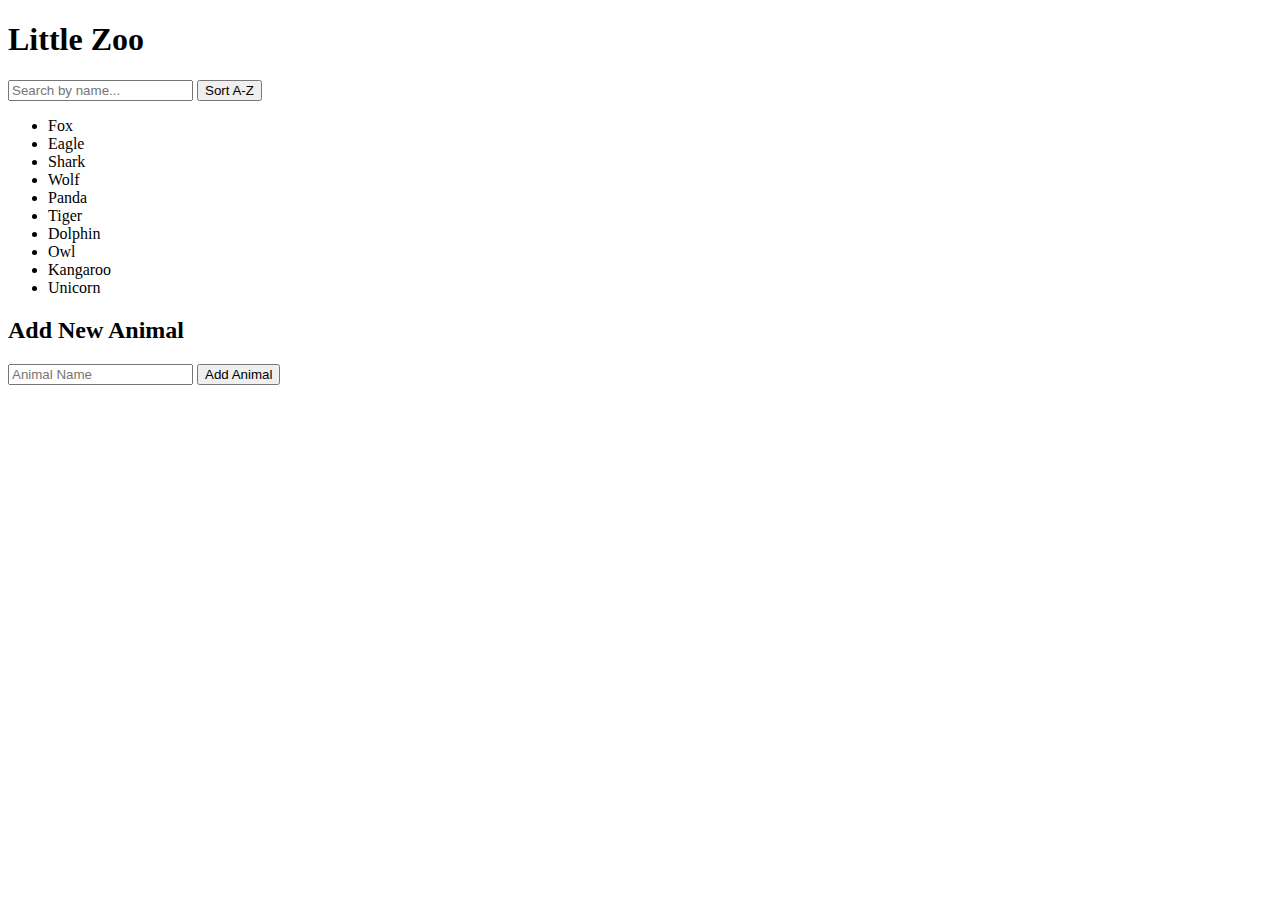
==== 06_week/06_exercise/little_zoo/index.html @ 3ef97644 "add little zoo first solution without objects" ====
<!DOCTYPE html>
<html lang="en">
  <head>
    <meta charset="UTF-8" />
    <meta name="viewport" content="width=device-width, initial-scale=1.0" />
    <title>Little Zoo</title>
    <link rel="stylesheet" href="style.css" />
  </head>
  <body>
    <div class="container">
      <h1>Little Zoo</h1>

      <!-- Search & Filter Section -->
      <div class="controls">
        <input type="text" id="searchAnimal" placeholder="Search by name..." />
        <!--         <select id="filterType">
          <option value="All">All Types</option>
          <option value="Mammal">Mammal</option>
          <option value="Bird">Bird</option>
          <option value="Reptile">Reptile</option>
          <option value="Amphibian">Amphibian</option>
          <option value="Fish">Fish</option>
        </select> -->
        <button id="sortAnimals">Sort A-Z</button>
      </div>

      <!-- Animal List Display -->
      <ul id="animalList">
        List will be here
      </ul>

      <!-- Add New Animal Form -->
      <div class="add-animal">
        <h2>Add New Animal</h2>
        <input type="text" id="newAnimalName" placeholder="Animal Name" />
        <!--        <select id="newAnimalType">
          <option value="" disabled selected>Select Type</option>
          <option value="Mammal">Mammal</option>
          <option value="Bird">Bird</option>
          <option value="Reptile">Reptile</option>
          <option value="Amphibian">Amphibian</option>
          <option value="Fish">Fish</option>
        </select> -->
        <button id="addAnimal">Add Animal</button>
      </div>
    </div>
    <script src="main.js"></script>
  </body>
</html>
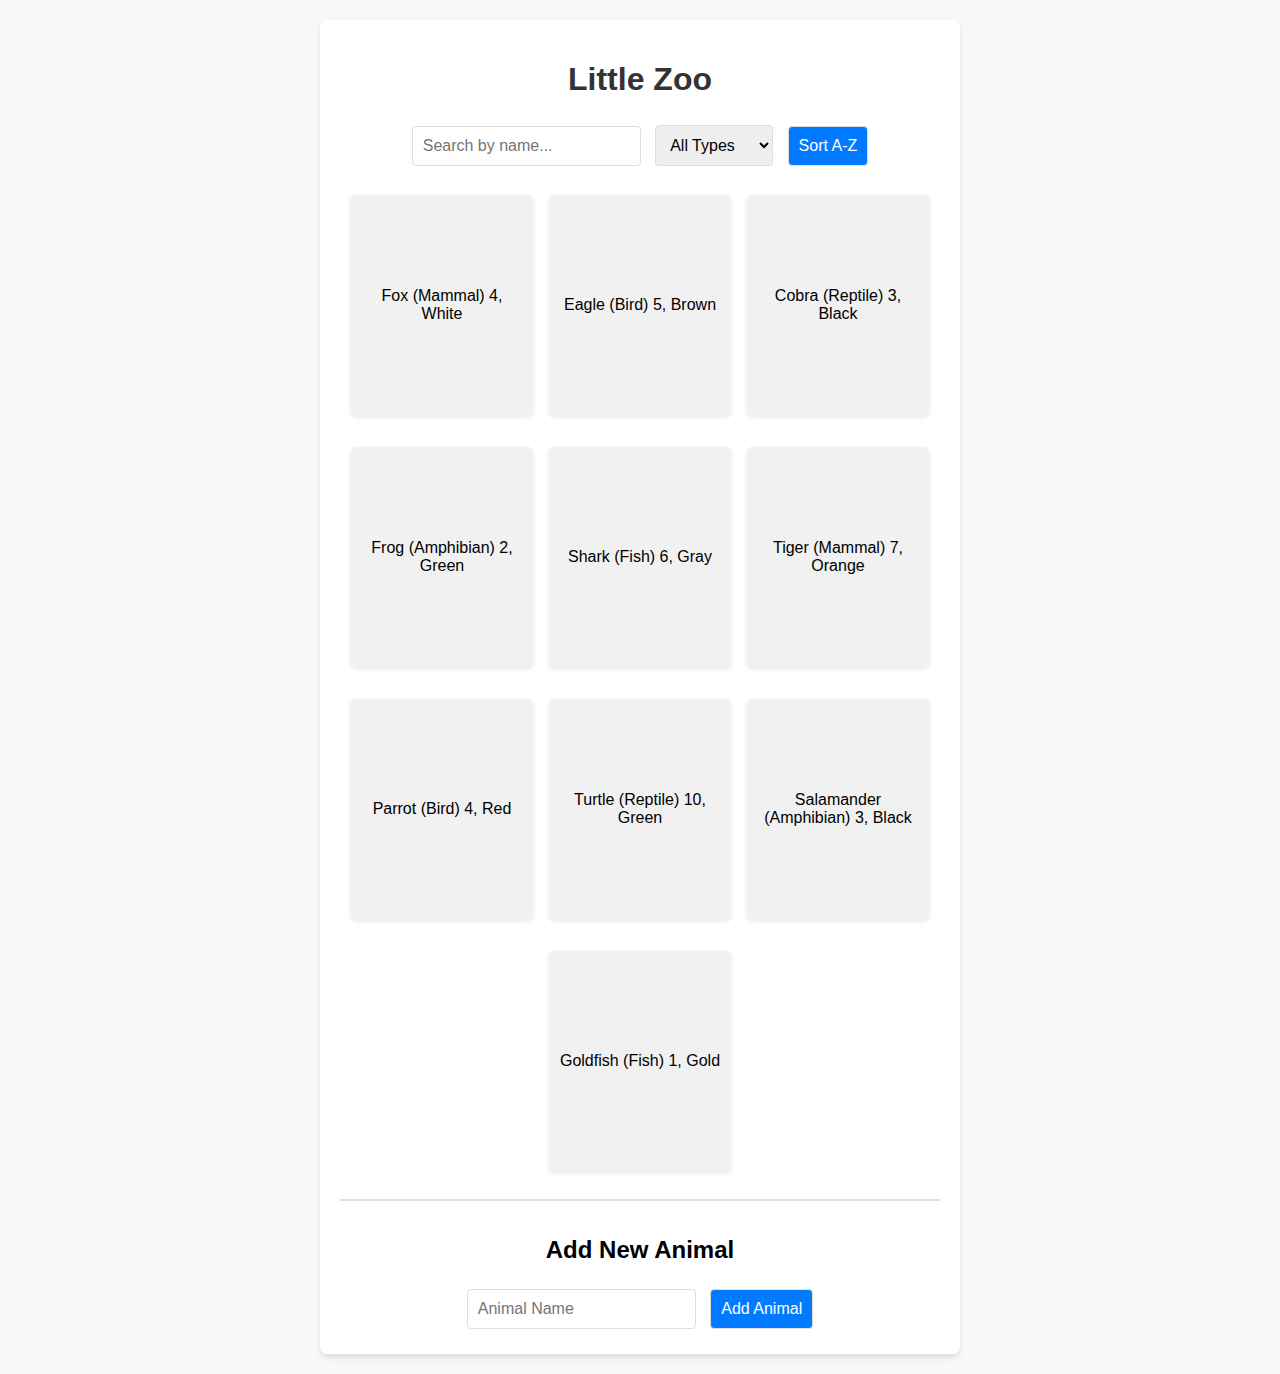
==== commit 1078cb4a: "add solution with displaying array with objects" ====
--- a/06_week/06_exercise/little_zoo/index.html
+++ b/06_week/06_exercise/little_zoo/index.html
@@ -13,14 +13,14 @@
       <!-- Search & Filter Section -->
       <div class="controls">
         <input type="text" id="searchAnimal" placeholder="Search by name..." />
-        <!--         <select id="filterType">
+        <select id="filterType">
           <option value="All">All Types</option>
           <option value="Mammal">Mammal</option>
           <option value="Bird">Bird</option>
           <option value="Reptile">Reptile</option>
           <option value="Amphibian">Amphibian</option>
           <option value="Fish">Fish</option>
-        </select> -->
+        </select>
         <button id="sortAnimals">Sort A-Z</button>
       </div>
 
--- a/06_week/06_exercise/little_zoo/style.css
+++ b/06_week/06_exercise/little_zoo/style.css
@@ -0,0 +1,92 @@
+/* General Page Styling */
+body {
+  font-family: Arial, sans-serif;
+  background-color: #f8f8f8;
+  text-align: center;
+  margin: 0;
+  padding: 20px;
+}
+
+/* Main Container */
+.container {
+  width: 80%;
+  max-width: 600px;
+  margin: auto;
+  background: white;
+  padding: 20px;
+  box-shadow: 0px 4px 6px rgba(0, 0, 0, 0.1);
+  border-radius: 8px;
+}
+
+/* Heading */
+h1 {
+  color: #333;
+}
+
+/* Controls (Search, Filter, Sort) */
+.controls {
+  margin-bottom: 15px;
+}
+
+input,
+select,
+button {
+  padding: 10px;
+  margin: 5px;
+  border: 1px solid #ddd;
+  border-radius: 4px;
+  font-size: 16px;
+}
+
+button {
+  background-color: #007bff;
+  color: white;
+  cursor: pointer;
+}
+
+button:hover {
+  background-color: #0056b3;
+}
+
+/* Animal List */
+#animalList {
+  list-style-type: none;
+  padding: 0;
+  display: flex;
+  flex-wrap: wrap;
+  justify-content: center;
+  align-items: center;
+  gap: 1rem;
+}
+
+#animalList li {
+  background: #f1f1f1;
+  margin: 8px 0;
+  padding: 10px;
+  border-radius: 5px;
+  box-shadow: 0px 2px 4px rgba(0, 0, 0, 0.1);
+  display: flex;
+  justify-content: center;
+  align-items: center;
+  width: 27%;
+  height: 200px;
+}
+
+.remove-btn {
+  background-color: #dc3545;
+  color: white;
+  border: none;
+  padding: 5px 8px;
+  cursor: pointer;
+}
+
+.remove-btn:hover {
+  background-color: #c82333;
+}
+
+/* Add New Animal Form */
+.add-animal {
+  margin-top: 20px;
+  padding-top: 15px;
+  border-top: 2px solid #ddd;
+}
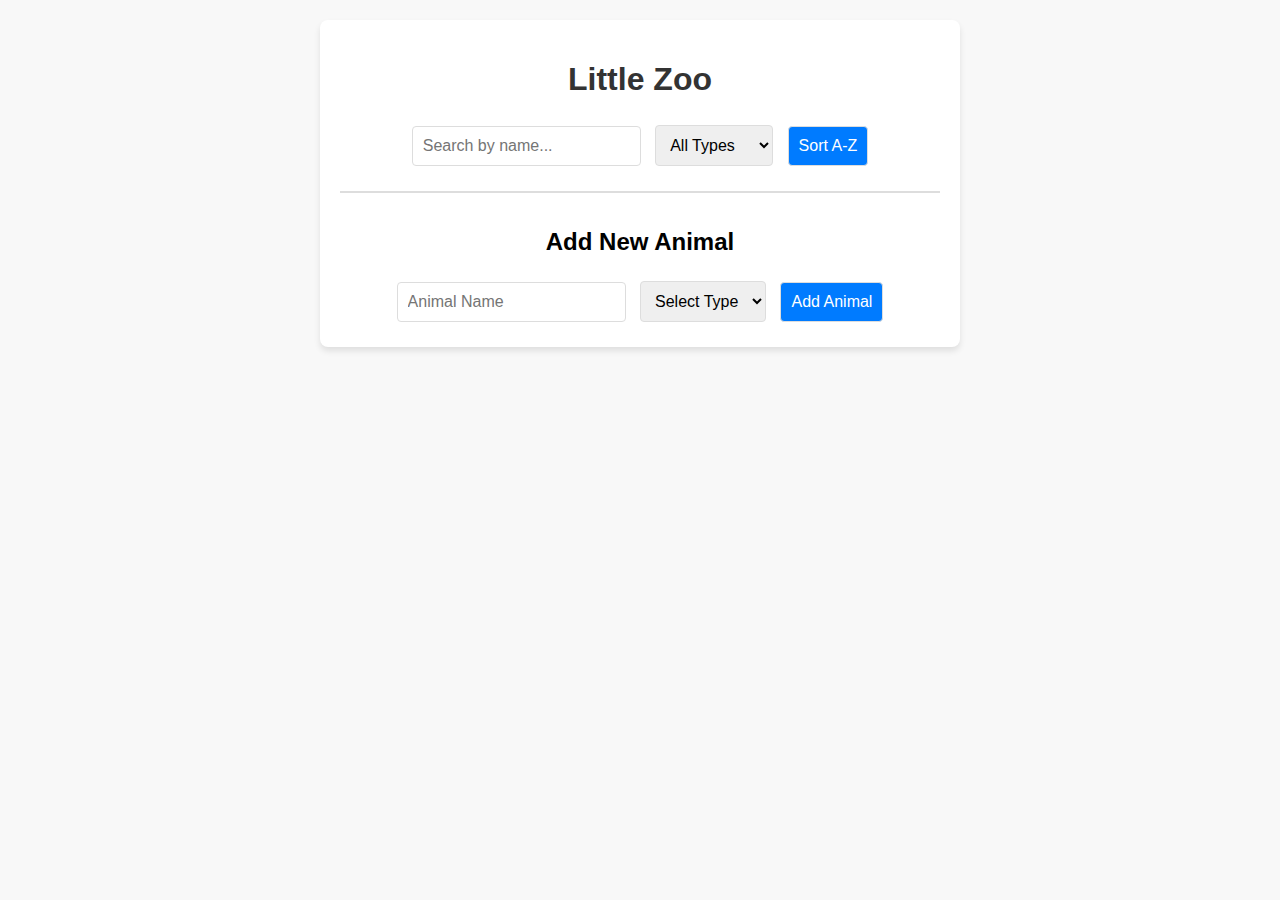
==== commit dcc668ab: "Merge branch 'main' of https://github.com/margittennosaar/JS_REACT25K" ====
--- a/06_week/06_exercise/little_zoo/index.html
+++ b/06_week/06_exercise/little_zoo/index.html
@@ -5,6 +5,7 @@
     <meta name="viewport" content="width=device-width, initial-scale=1.0" />
     <title>Little Zoo</title>
     <link rel="stylesheet" href="style.css" />
+    <script src="script.js" defer></script>
   </head>
   <body>
     <div class="container">
@@ -25,25 +26,22 @@
       </div>
 
       <!-- Animal List Display -->
-      <ul id="animalList">
-        List will be here
-      </ul>
+      <ul id="animalList"></ul>
 
       <!-- Add New Animal Form -->
       <div class="add-animal">
         <h2>Add New Animal</h2>
         <input type="text" id="newAnimalName" placeholder="Animal Name" />
-        <!--        <select id="newAnimalType">
+        <select id="newAnimalType">
           <option value="" disabled selected>Select Type</option>
           <option value="Mammal">Mammal</option>
           <option value="Bird">Bird</option>
           <option value="Reptile">Reptile</option>
           <option value="Amphibian">Amphibian</option>
           <option value="Fish">Fish</option>
-        </select> -->
+        </select>
         <button id="addAnimal">Add Animal</button>
       </div>
     </div>
-    <script src="main.js"></script>
   </body>
 </html>
--- a/06_week/06_exercise/little_zoo/style.css
+++ b/06_week/06_exercise/little_zoo/style.css
@@ -52,24 +52,17 @@
 #animalList {
   list-style-type: none;
   padding: 0;
-  display: flex;
-  flex-wrap: wrap;
-  justify-content: center;
-  align-items: center;
-  gap: 1rem;
 }
 
 #animalList li {
-  background: #f1f1f1;
+  background: #fff;
   margin: 8px 0;
   padding: 10px;
   border-radius: 5px;
   box-shadow: 0px 2px 4px rgba(0, 0, 0, 0.1);
   display: flex;
-  justify-content: center;
+  justify-content: space-between;
   align-items: center;
-  width: 27%;
-  height: 200px;
 }
 
 .remove-btn {
